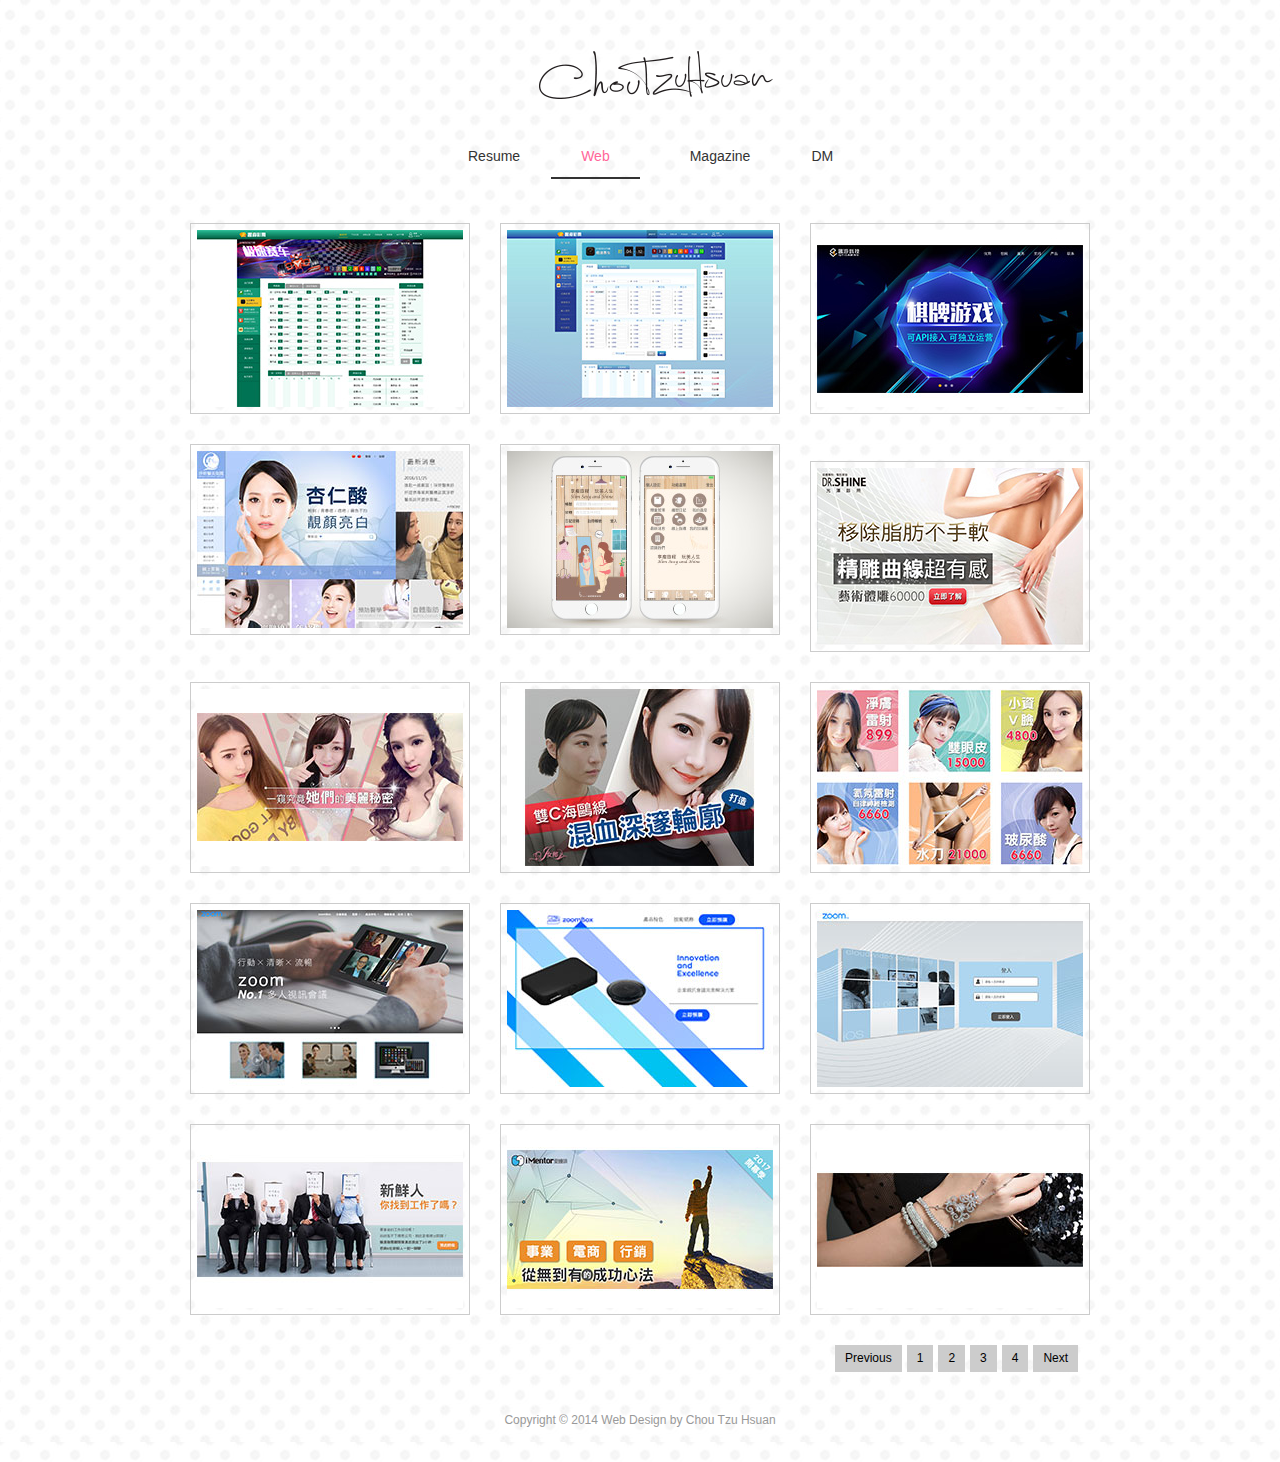
==== index.html @ 3b71560b "10" ====
<!DOCTYPE><!-- InstanceBegin template="/htdocs/Templates/layout.dwt" codeOutsideHTMLIsLocked="false" -->
<head>
<meta http-equiv="Content-Type" content="text/html; charset=utf-8" />
<!-- InstanceBeginEditable name="doctitle" -->
<title>Chou Tzu Hsuan</title>
<!-- InstanceEndEditable -->
<meta name="keywords" content="design ,graphic design , visual design ,web design" />
<meta name="description" content="design ,graphic design , visual design ,web design" />
<script type="text/javascript" src="js/jquery.min.js"></script>
<script type="text/JavaScript" src="js/slimbox2.js"></script>

<script language="javascript" type="text/javascript">
function clearText(field)
{
    if (field.defaultValue == field.value) field.value = '';
    else if (field.value == '') field.value = field.defaultValue;
}
</script>
<!-- InstanceBeginEditable name="head" -->
<!-- InstanceEndEditable -->
<link href="css/templatemo_style.css" rel="stylesheet" type="text/css" />
</head>
<body>
<div id="templatemo_body_wrapper">
<div id="templatemo_wrapper">
	<div id="templatemo_header">
   	  <div id="site_title"><a rel="nofollow" href="index.html">Chou Tzu Hsuan</a></div>
    </div> 
    <div id="templatemo_menu"><!-- InstanceBeginEditable name="EditRegion4" -->
      <ul>
        <li><a href="web/Resume.html">Resume</a></li>
        <li><a href="web/Web.html" class="selected">Web</a></li>
        <li><a href="web/Magazine.html">Magazine</a></li>
        <li><a href="web/Other.html">DM</a></li>
       <!-- <li><a href="web/Video.html">Video</a></li>-->
      </ul>
    </div>
        <div id="templatemo_main">
  		 <ul id="gallery" class="nobullet">
          <li><a href="images/Web/54.jpg" rel="lightbox[portfolio]">
            <img class="img_border" src="images/Web_S/54.jpg" /></a></li>
            <li><a href="images/Web/55.jpg" rel="lightbox[portfolio]">
            <img class="img_border" src="images/Web_S/55.jpg" /></a></li>
            <li class="no_mr"><a href="https://cardgame.lebole5.com:9527/" target="_blank">
            <img class="img_border" src="images/Web_S/56.jpg" /></a></li>
           
`
            <li><a href="images/Web/43.jpg" rel="lightbox[portfolio]">
            <img class="img_border" src="images/Web_S/43.jpg" /></a></li>
            <li><a href="https://marvelapp.com/97g2ga7/screen/45636962" target="_blank">
            <img class="img_border" src="images/Web_S/52.jpg" /></a></li>        
            <li class="no_mr"><a href="images/Web/53.jpg" rel="lightbox[portfolio]">
            <img class="img_border" src="images/Web_S/53.jpg" /></a></li>
  

            <li><a href="images/Web/49.jpg" rel="lightbox[portfolio]">
            <img class="img_border" src="images/Web_S/49.jpg" /></a></li>
            <li><a href="images/Web/50.jpg" rel="lightbox[portfolio]">
            <img class="img_border" src="images/Web_S/50.jpg" /></a></li>
            <li class="no_mr"><a href="images/Web/51.jpg" rel="lightbox[portfolio]">
            <img class="img_border" src="images/Web_S/51.jpg" /></a></li>]


            <li><a href="https://zoomnow.tw/index.php" target="_blank">
            <img class="img_border" src="images/Web_S/40.jpg" /></a></li>
            <li><a href="http://zoombox.co/index.php" target="_blank">
            <img class="img_border" src="images/Web_S/41.jpg" /></a></li>
            <li class="no_mr"><a href="images/Web/42.jpg" rel="lightbox[portfolio]">
            <img class="img_border" src="images/Web_S/42.jpg" /></a></li>

            <li><a href="http://imentor.tw/" target="_blank">
            <img class="img_border" src="images/Web_S/37.jpg" /></a></li>
            <li><a href="images/Web/38.jpg" rel="lightbox[portfolio]">
            <img class="img_border" src="images/Web_S/38.jpg" /></a></li>
            <li class="no_mr"><a href="images/Web/39.jpg" rel="lightbox[portfolio]">
            <img class="img_border" src="images/Web_S/39.jpg" /></a></li>
      </ul>

        <div class="clear"></div>

        <div class="templatemo_paging">
            <ul>
                <li><a href="../web/Web3.html" target="_parent">Previous</a></li>
                <li><a rel="nofollow" href="index.html" target="_parent">1</a></li>
                <li><a rel="nofollow" href="../web/Web1.html" target="_parent">2</a></li>
                <li><a rel="nofollow" href="../web/Web2.html" target="_parent">3</a></li>
                <li><a rel="nofollow" href="../web/Web3.html" target="_parent">4</a></li>
              <li><a href="../web/Web1.html" target="_parent">Next</a></li>
            </ul>
            <div class="clear"></div>
        </div>

    </div><!-- InstanceEndEditable -->
    <div id="templatemo_footer">
  Copyright © 2014 Web Design by Chou Tzu Hsuan
    </div>
  </div>
</div>
</div>
<script type='text/javascript' src='js/logging.js'></script>
</body>
<!-- InstanceEnd --></html>
---- css/templatemo_style.css ----
@import url("slimbox2.css");
/* Credit: http://www.templatemo.com */

body {
	margin: 0;
	padding: 0 0 20px 0;
	color: #FFFFFF;
	font-family: Tahoma, Geneva, sans-serif;
	font-size: 12px;
	line-height: 1.4em;
	background-color: #FFFFFF;
	background-image: url(../images/bg.jpg);
	background-repeat: repeat
}

h1, h2, h3, h4, h5, h6 {
	color: #333;
	font-weight: 400;
	padding: 0;
	margin: 0 0 10px 0;
}

h1 { font-size:34px; margin-bottom: 25px; line-height: 38px  }
h2 {
	font-size: 26px;
	line-height: 28px;
	color: #000;
	font-family: Arial, Helvetica, sans-serif;
}
h3 {
	font-size: 20px;
	line-height: 24px;
	font-family: "微軟正黑體",Arial, Helvetica, sans-serif; }
h4 { font-size:18px 
font-family: "微軟正黑體",Arial, Helvetica, sans-serif; }
h5 { font-size:16px 
font-family:"微軟正黑體",Arial, Helvetica, sans-serif;}
h6 { font-size:12px
font-family: "微軟正黑體",Arial, Helvetica, sans-serif; }

.left { float:left }

.right { float:right }
.clear { clear: both }

.h10 { height: 10px }
.h20 { height: 20px }
.h30 { height: 30px }
.h60 { height: 60px }

img { margin: 0; padding: 0; border: 0 }

.img_border {
	padding: 6px;
	border-top-width: 1px;
	border-right-width: 1px;
	border-bottom-width: 1px;
	border-left-width: 1px;
	border-top-style: solid;
	border-right-style: solid;
	border-bottom-style: solid;
	border-left-style: solid;
	border-top-color: #CCCCCC;
	border-right-color: #CCCCCC;
	border-bottom-color: #CCCCCC;
	border-left-color: #CCCCCC;
}
.img_border_s { padding: 3px }
.img_border_b { padding: 6px }

.img_nom { display: block; margin-bottom: 15px }
.img_fl { float: left; display: block; margin: 1px 20px 8px 0 }
.img_fr { float: right; margin: 1px 0 8px 20px }

p {
	margin: 0 0 15px 0;
	padding: 0;
	color: #333;
}
em {
	color: #333
}

hr { 
	clear: both; 
	margin: 40px 0; 
	height: 5px; 
	border: none; 
	background: url(../images/templatemo_hr_divider.jpg) center bottom 
 }

a:link, a:visited {
	color: #333333;
	text-decoration: none
}
a:hover { text-decoration: none }
a:hover,a:active { outline:none }

a.more, form .more {
	display: block;
	margin-top: 10px;
	color: #f5ef0f;
	width: 86px;
	height: 33px;
	line-height: 30px;
	text-align: center;
	background: url(../images/templatemo_button_small.png);
}

form .more { border: none; cursor: pointer }

a.more:hover, form .more:hover { 
	text-decoration: none; 
	background: url(../images/templatemo_button_small_hover.png)  
}

ol.nobullet, ul.nobullet { margin: 0; padding: 0; list-style: none }
ol.nobullet li, ul.nobullet li { margin: 0; padding: 0 }

ol.number_list { margin: 10px 0 10px 15px; padding: 0; list-style: decimal-leading-zero }
ol.number_list li { margin: 0 0 7px 0; padding: 0 0 0 10px }
ol.number_list li a { color: #b9becd; font-weight: normal; text-decoration: none }
ol.number_list li a:hover { color: #b9becd }

#templatemo_body_wrapper {
	width: 100%;
	background-image: url(../images/bg.jpg);
	background-repeat: repeat;
	background-position: center top;
}
#templatemo_wrapper {
	width: 968px;
	margin: 0 auto;
	padding: 0 10px;
	/* [disabled]background-color: #FFF; */
}
#templatemo_header {
	padding: 20px 34px 0;
	height: 110px;
	position:relative;
}
.templatemo_header_bg {
	position:absolute;
	right:1px;
	top:1px;
	cursor:default;
}
#templatemo_menu {
	height: 41px;
	margin-bottom: 40px;
	padding: 6px 0px 6px 120px;
	
}
#templatemo_middle {
	padding: 0 34px;
	margin-bottom: 40px;
}
#templatemo_main {
	/*padding-top: 100;*/
	padding-right: 34px;
	padding-bottom: 30px;
	padding-left: 34px;
}
#templatemo_content {
	width: 590px;
}
#templatemo_sidebar {
	width: 280px;
}
#templatemo_footer {
	height: 20px;
	/* [disabled]background: url(../images/templatemo_footer.png) no-repeat; */
	text-align: center;
	padding: 10px;
	color: #999;
}

.col { float: left; margin: 0 30px 30px 0 }

.col_2 { width: 435px }
.col_3 { width: 280px }
.col_32 { width: 590px }

.col_4 { width: 202px }
.col_43 { width: 607px }
.col_5 { width: 156px }

/* header */
#site_title {
	float: left;
	/* [disabled]width: 400px; */
	padding-left: 346px;
}

#site_title a {
	display: block;
	width: 240px;
	height: 110px;
	margin: 0 auto;
	text-indent: -10000px;
	background-image: url(../images/peko_logo.png);
	background-repeat: no-repeat;
	cursor: pointer;
}

#templatemo_header .col_4 { margin-top: 40px }
#templatemo_header .col_4 a { display: block; float: right; margin-left: 5px }

/* menu */
#templatemo_menu ul {
	float: left;
	width: auto;
	margin: 0;
	list-style: none;
	padding-top: 0;
	padding-right: 0px;
	padding-bottom: 0;
	padding-left: 162px;
}
#templatemo_menu ul li { margin: 0; padding: 0; display: inline }
#templatemo_menu ul li a {
	display: block;
	float: left;
	line-height: 41px;
	padding: 0 30px;
	margin-right: 1px;
	font-size: 14px;
}
#templatemo_menu ul li a:hover, #templatemo_menu ul li a.selected {
	color: #FF6699;
	border-bottom-width: 2px;
	border-bottom-style: solid;
	border-bottom-color: #333;
	font-family: Arial, Helvetica, sans-serif;
	margin-right: 20px;
}

/* middle */
.event {
	position: relative;
	background-repeat: no-repeat;
	overflow: hidden;
	height: 310px;
	width: 240px;
	padding: 20px;
}

a.event_btn {
	display: block;
	position: absolute;
	bottom: 5px; left: 6px;
	width: 269px;
	height: 68px;
	text-indent: -10000px;
}

/* content */
ul.even_list li a {
	display: block;
	padding: 15px 20px;
	width: 395px;
	margin-bottom: 5px;
	border-bottom: 5px solid #000;
	background: #1b1b1b url(../images/templatemo_go.png) 380px 22px scroll no-repeat
}

ul.even_list li a:hover {
	text-decoration: none;
	background-color: #000000
}
ul.even_list li a span { display: block }
ul.even_list li a span.title { font-weight: 700; color: #fff }
ul.even_list li a span.date { color: #eb9a0c }
ul.even_list li a span.place { color: #fff840 }

#gallery li { display: block; float: left; margin: 0 30px 30px 0; }
#gallery li.no_mr { margin-right: 0 }

#contact_form { padding: 0; margin-bottom: 40px; width: 435px; }
#contact_form form { margin: 0px; padding: 0px; }

#contact_form form .input_field { 
	width: 192px; 
	padding: 5px; 
	margin-bottom: 20px; 
	color: #999999;  
	background: #111111; 
	border: 1px solid #333333;
	font-family: Tahoma, Geneva, sans-serif;
}

#contact_form form label { display: block; margin-bottom: 5px; }

#contact_form form textarea { 
	width: 425px; 
	height: 150px; 
	padding: 5px; 
	margin-bottom: 10px; 
	color: #999999;  
	background: #111111; 
	border: 1px solid #333333; 
	font-family: Tahoma, Geneva, sans-serif;
}

.comment_list { margin: 0; padding: 0; list-style: none }
.comment_list .comment_box { padding: 20px; border-bottom: 3px solid #000 }
.comment_list li { margin-bottom: 20px }
.comment_list li ul { list-style: none; background: none }
.comment_list li ul li { }
.comment_list li ul li .comment_box { background: #222 }
.comment_content { float: right; width: 430px }
.comment_list li ul li.depth_2 .comment_content  { width: 390px }
.comment_list li ul li.depth_3 .comment_box { background: #333 }
.comment_list li ul li.depth_3 .comment_content  { width: 340px }


#comment_form {  }

#comment_form form .input_field { 
	width: 290px; 
	padding: 5px; 
	margin-bottom: 10px; 
	color: #999999;  
	background: #111111; 
	border: 1px solid #333333; 
	font-family: Tahoma, Geneva, sans-serif;
}

#comment_form form label { display: block }

#comment_form form textarea { 
	width: 290px; 
	height: 170px; 
	padding: 5px; 
	margin-bottom: 10px; 
	color: #999999;  
	background: #111111; 
	border: 1px solid #333333; 
	font-family: Tahoma, Geneva, sans-serif;
}
/* sidebar */

/* footer */
#templatemo_footer a{
	line-height: 20px;
	text-align: center;
	display: block;
}


.no_mr { margin-right: 0 }

.templatemo_paging {
	margin-top: 0px;
	margin-right: 0px;
	margin-left: 0px;
	padding-top: 0px;
	padding-right: 0px;
	padding-bottom: 0px;
	padding-left: 0px;
}
.templatemo_paging ul_1 {
	margin: 0px;
	list-style: none;
	padding-top: 0px;
	padding-right: 0px;
	padding-bottom: 0px;
	padding-left: 702px;
}
.templatemo_paging ul {
	margin: 0px;
	list-style: none;
	padding-top: 0px;
	padding-right: 0px;
	padding-bottom: 0px;
	padding-left: 640px;
}

.indextemplatemo_paging ul {
	margin: 0;
	padding: 0;
	list-style: none;
}


.templatemo_paging ul li {
	margin: 0;
	display: inline;
	padding-top: 0;
	padding-right: 0;
	padding-bottom: 0;
	padding-left: 0px;
}
.indextemplatemo_paging ul li {
	margin: 0;
	display: inline;
	padding-top: 0;
	padding-right: 0;
	padding-bottom: 0px;
	padding-left: 0;
}


.templatemo_paging ul li a {
	float: left;
	display: block;
	color: #000;
	text-decoration: none;
	/* [disabled]border: 1px solid #282828; */
	padding-top: 5px;
	padding-right: 10px;
	padding-bottom: 5px;
	padding-left: 10px;
	cursor: pointer;
	background-color: #CCC;
	font-family: Arial, Helvetica, sans-serif;
	margin-left: 5px;
}
.indextemplatemo_paging ul li a  {
	float: right;
	display: block;
	color: #000;
	text-decoration: none;
	margin-right: 5px;
	border: 1px solid #282828;
	padding-top: 5px;
	padding-right: 10px;
	padding-bottom: 5px;
	padding-left: 10px;
	cursor: pointer;
	list-style-type: none;
	background-color: #CCC;
	font-family: Arial, Helvetica, sans-serif;
}


.templatemo_paging ul li a:hover {
	color: #fff;
	background: #282828;
	border: 1px solid #000;
	cursor: pointer;
}
.indextemplatemo_paging ul li a:hover {
	color: #fff;
	background: #282828;
	border: 1px solid #000;
	cursor: pointer;
}

.enterArea {
	text-align: right;
	position: absolute;
	height: 20px;
	width: 80px;
	right: 135px;
	bottom: -257px;
}
.enterArea a {
	font-family: "Arial Black", Gadget, sans-serif;
	font-size: 15px;
	color: #963;
	text-decoration: none;
	font-weight: bold;
	letter-spacing: 0px;
}
.enterArea a:hover {
	font-style: italic;
	color: #630;
}
.container {
	height: 530px;
	width: 840px;
	margin-right: auto;
	margin-left: auto;
	margin-bottom: 50px;
	position: relative;
}
.view {
width: 300px;
height: 200px;
float: left;
border: 1px solid #32afe0;
overflow: hidden;
position: relative;
text-align: center;
/*-webkit-box-shadow: 1px 1px 2px #e6e6e6;
-moz-box-shadow: 1px 1px 2px #e6e6e6;
box-shadow: 1px 1px 2px #e6e6e6;*/
cursor: default;
background-color: #4b4b4b;
margin-left: 100px;
margin-top: 60px;
}
.view>a{
position: absolute;
width: 100%;
height: 100%;
left: 0;
top: 0;
z-index: 100;
	}
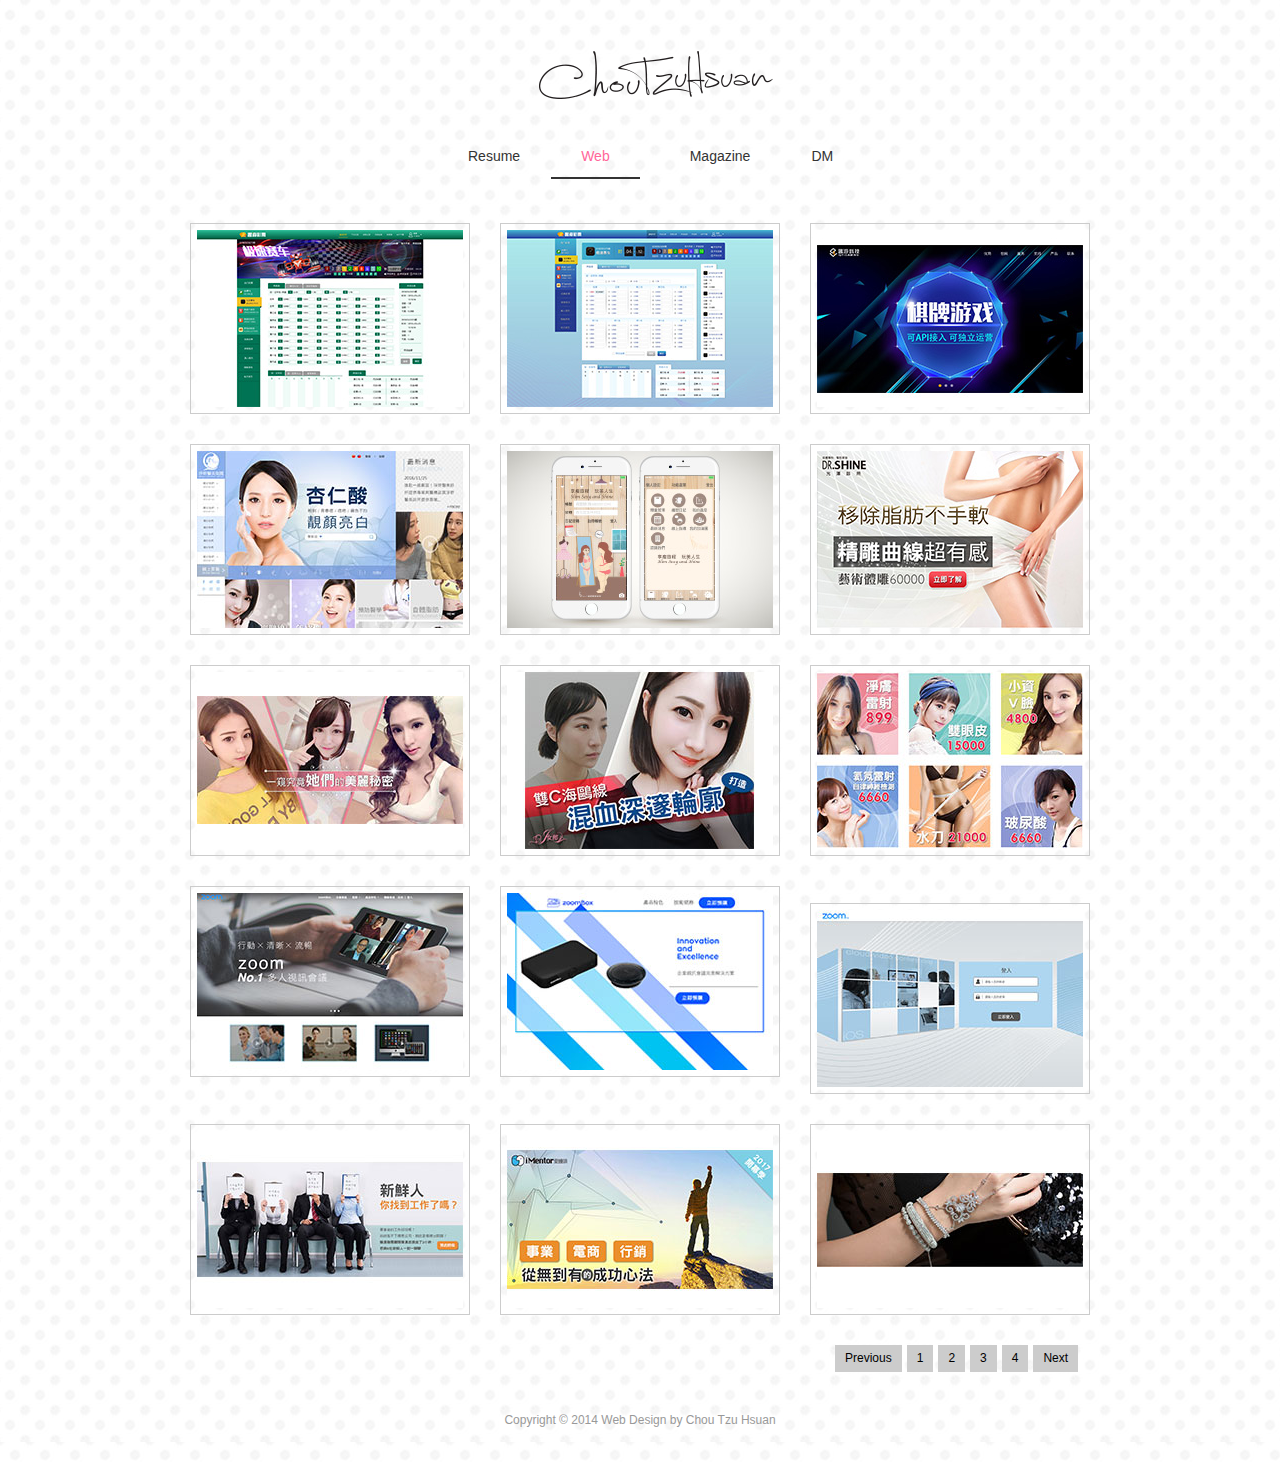
==== commit d7e6f645: "11" ====
--- a/index.html
+++ b/index.html
@@ -44,7 +44,6 @@
             <li class="no_mr"><a href="https://cardgame.lebole5.com:9527/" target="_blank">
             <img class="img_border" src="images/Web_S/56.jpg" /></a></li>
            
-`
             <li><a href="images/Web/43.jpg" rel="lightbox[portfolio]">
             <img class="img_border" src="images/Web_S/43.jpg" /></a></li>
             <li><a href="https://marvelapp.com/97g2ga7/screen/45636962" target="_blank">
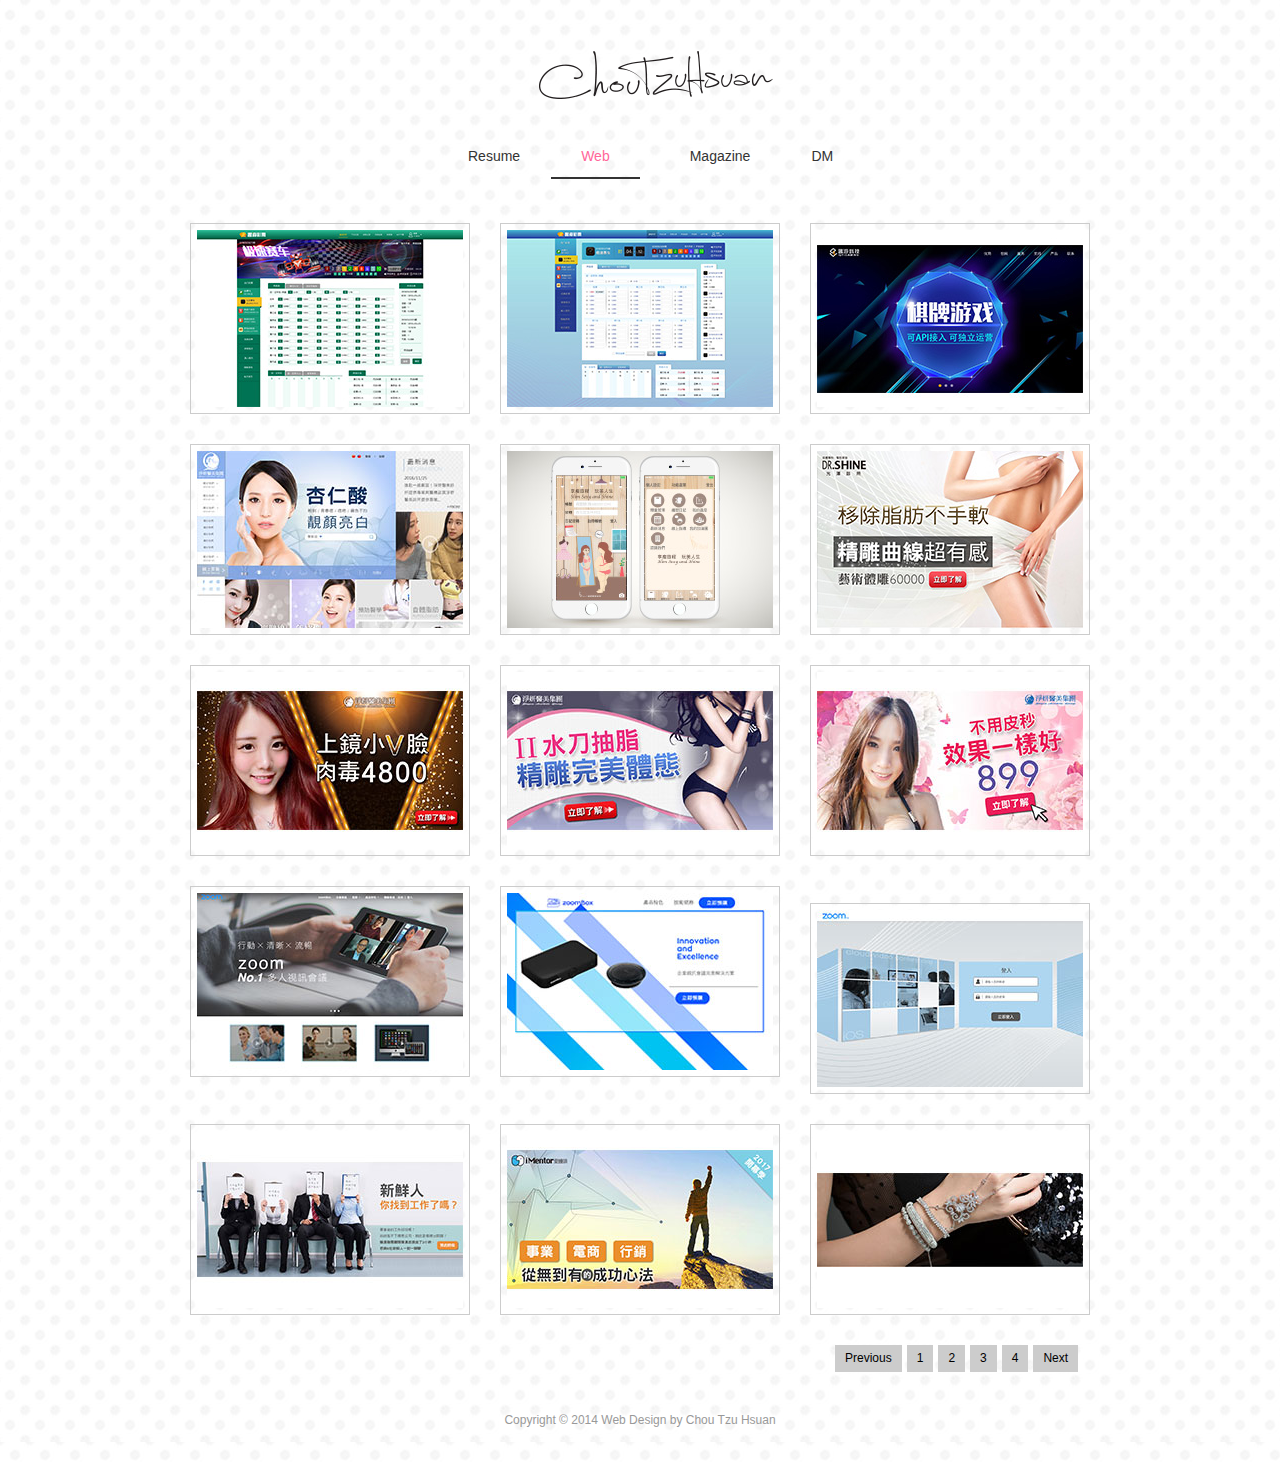
==== commit 0430fa2e: "12" ====
--- a/index.html
+++ b/index.html
@@ -52,12 +52,12 @@
             <img class="img_border" src="images/Web_S/53.jpg" /></a></li>
   
 
-            <li><a href="images/Web/49.jpg" rel="lightbox[portfolio]">
-            <img class="img_border" src="images/Web_S/49.jpg" /></a></li>
-            <li><a href="images/Web/50.jpg" rel="lightbox[portfolio]">
-            <img class="img_border" src="images/Web_S/50.jpg" /></a></li>
-            <li class="no_mr"><a href="images/Web/51.jpg" rel="lightbox[portfolio]">
-            <img class="img_border" src="images/Web_S/51.jpg" /></a></li>]
+            <li><a href="images/Web/46.jpg" rel="lightbox[portfolio]">
+            <img class="img_border" src="images/Web_S/46.jpg" /></a></li>
+            <li><a href="images/Web/47.jpg" rel="lightbox[portfolio]">
+            <img class="img_border" src="images/Web_S/47.jpg" /></a></li>
+            <li class="no_mr"><a href="images/Web/48.jpg" rel="lightbox[portfolio]">
+            <img class="img_border" src="images/Web_S/48.jpg" /></a></li>]
 
 
             <li><a href="https://zoomnow.tw/index.php" target="_blank">
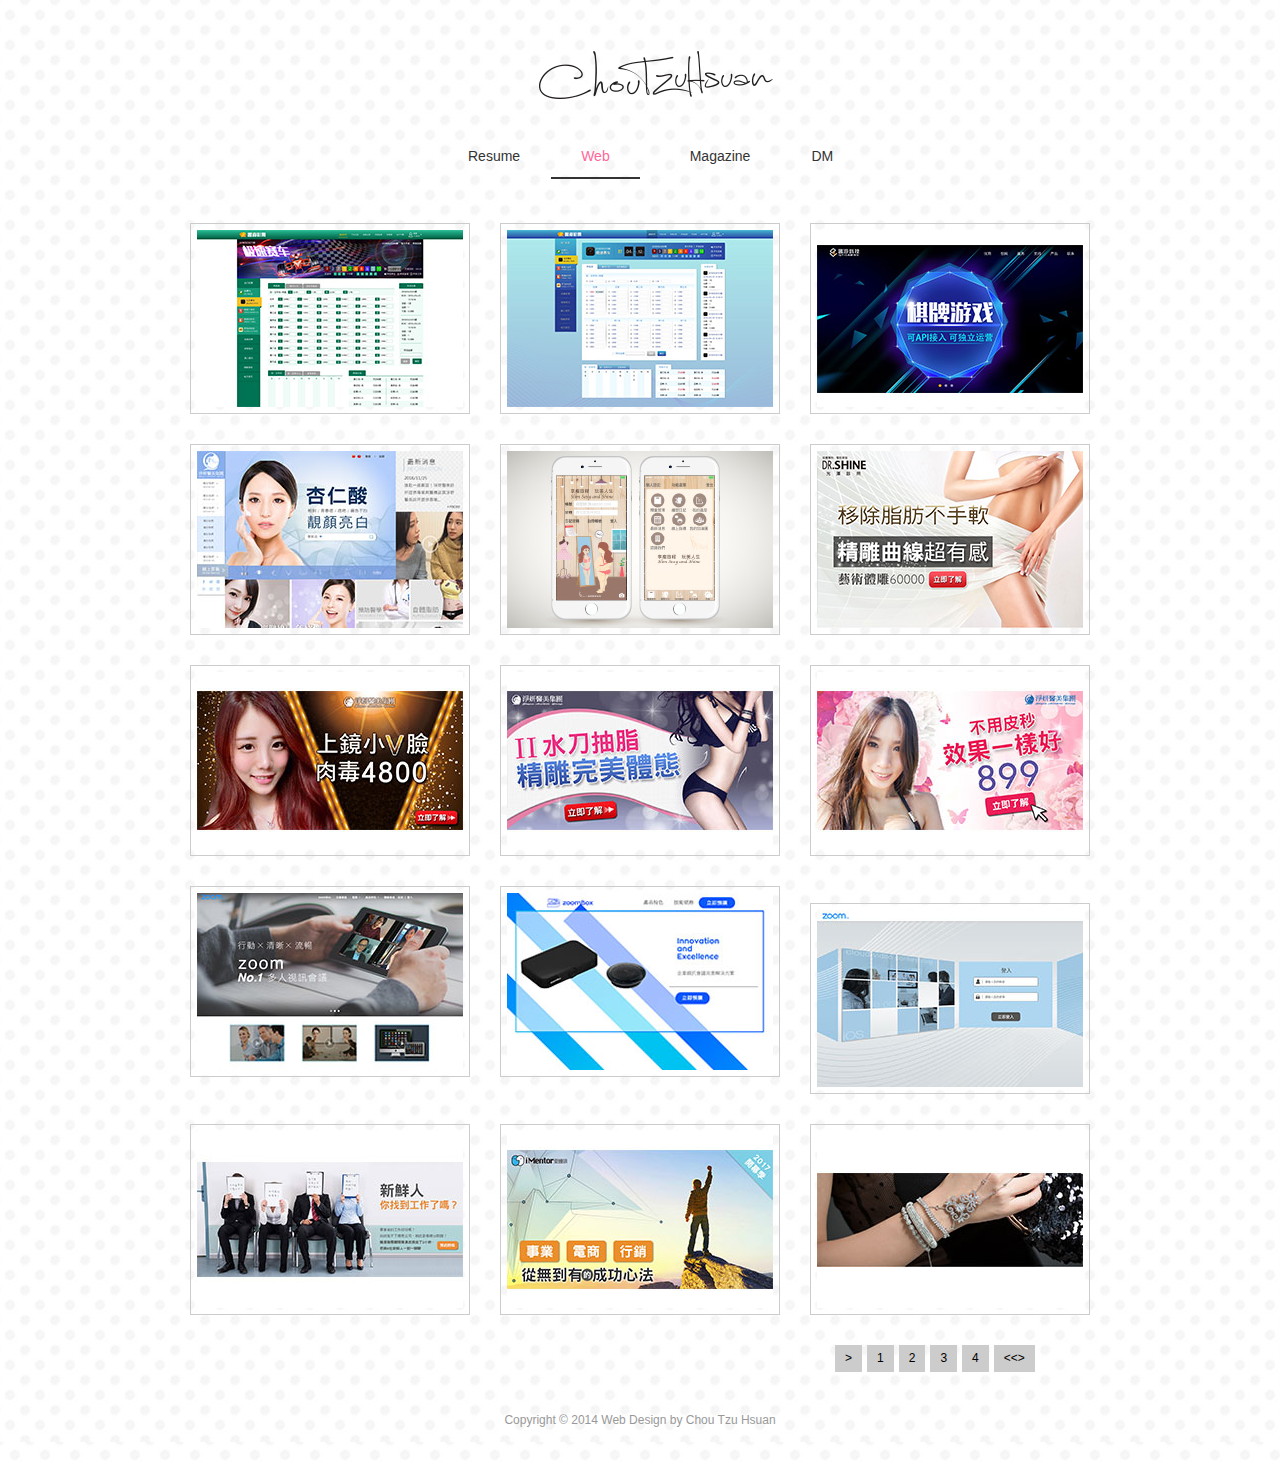
==== commit aae4d1d9: "12" ====
--- a/index.html
+++ b/index.html
@@ -79,12 +79,12 @@
 
         <div class="templatemo_paging">
             <ul>
-                <li><a href="../web/Web3.html" target="_parent">Previous</a></li>
+                <li><a href="web/Web3.html" target="_parent">></a></li>
                 <li><a rel="nofollow" href="index.html" target="_parent">1</a></li>
-                <li><a rel="nofollow" href="../web/Web1.html" target="_parent">2</a></li>
-                <li><a rel="nofollow" href="../web/Web2.html" target="_parent">3</a></li>
-                <li><a rel="nofollow" href="../web/Web3.html" target="_parent">4</a></li>
-              <li><a href="../web/Web1.html" target="_parent">Next</a></li>
+                <li><a rel="nofollow" href="web/Web1.html" target="_parent">2</a></li>
+                <li><a rel="nofollow" href="web/Web2.html" target="_parent">3</a></li>
+                <li><a rel="nofollow" href="web/Web3.html" target="_parent">4</a></li>
+              <li><a href="web/Web1.html" target="_parent"><<></a></li>
             </ul>
             <div class="clear"></div>
         </div>
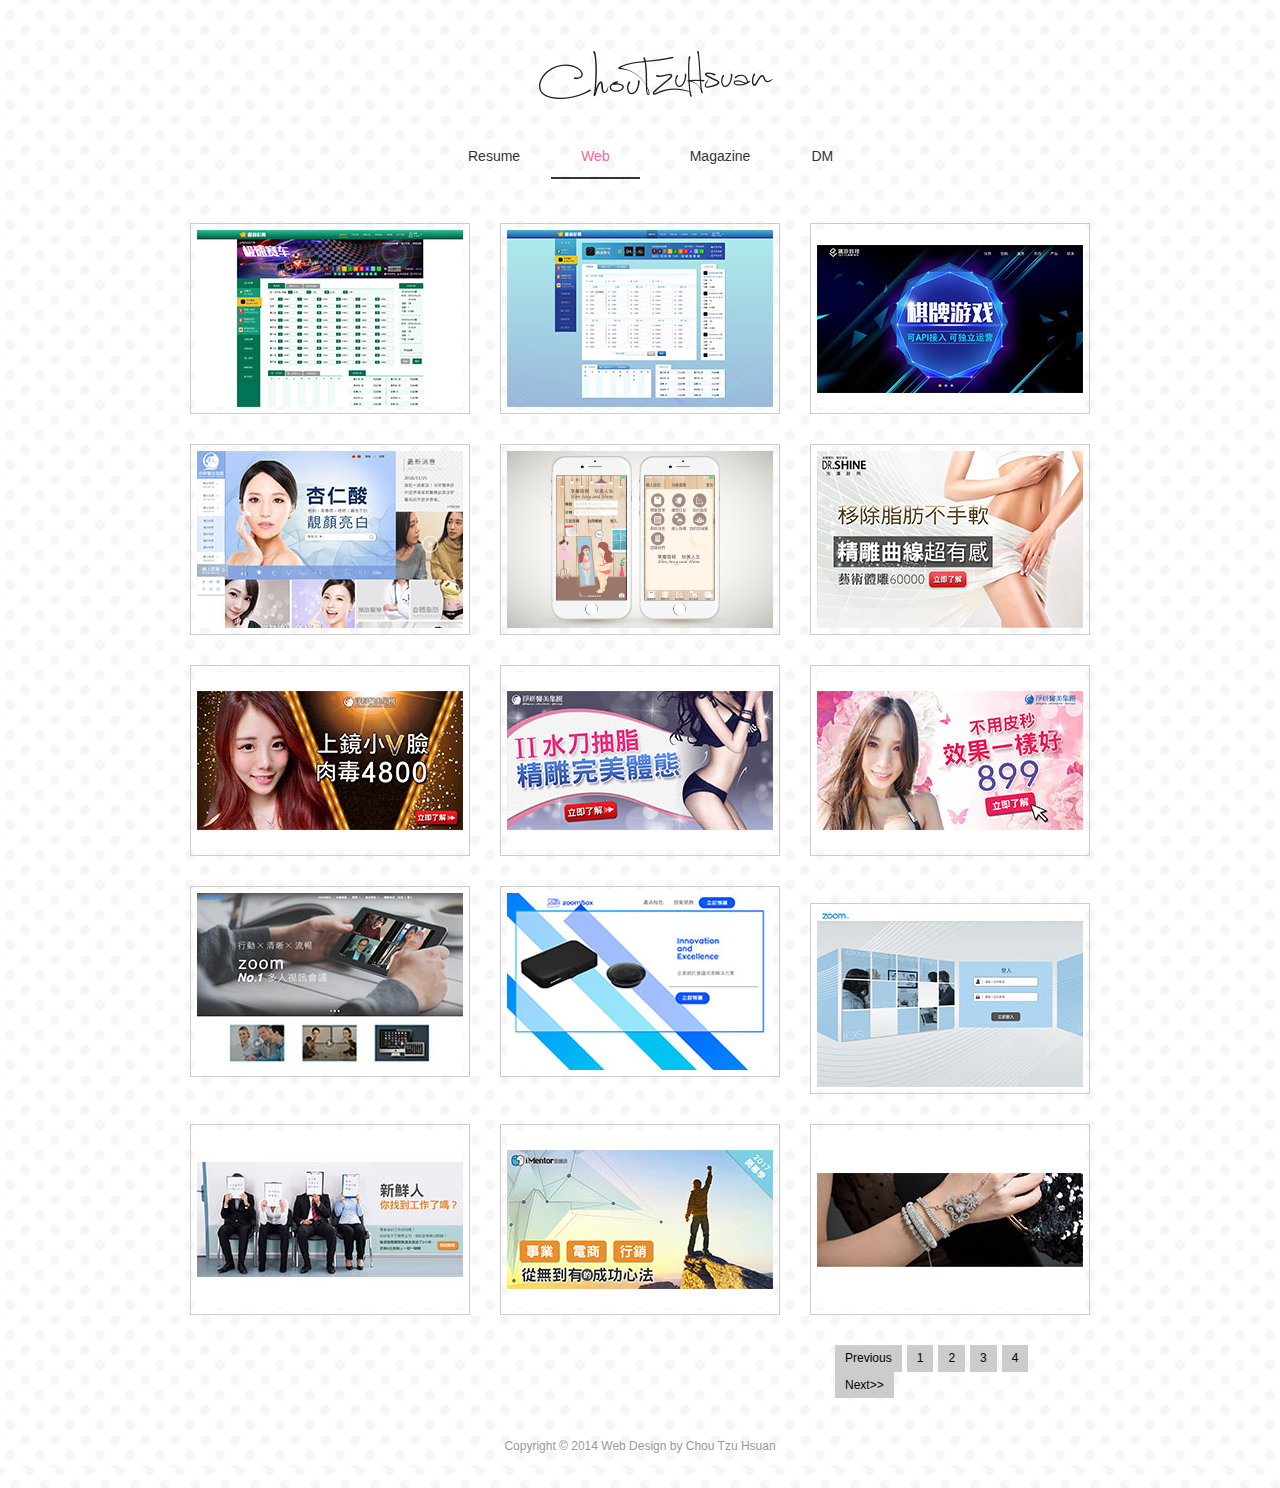
==== commit 7d3ffa33: "13" ====
--- a/index.html
+++ b/index.html
@@ -79,12 +79,12 @@
 
         <div class="templatemo_paging">
             <ul>
-                <li><a href="web/Web3.html" target="_parent">></a></li>
+                <li><a href="web/Web3.html" target="_parent">Previous</a></li>
                 <li><a rel="nofollow" href="index.html" target="_parent">1</a></li>
                 <li><a rel="nofollow" href="web/Web1.html" target="_parent">2</a></li>
                 <li><a rel="nofollow" href="web/Web2.html" target="_parent">3</a></li>
                 <li><a rel="nofollow" href="web/Web3.html" target="_parent">4</a></li>
-              <li><a href="web/Web1.html" target="_parent"><<></a></li>
+              <li><a href="web/Web1.html" target="_parent">Next>></a></li>
             </ul>
             <div class="clear"></div>
         </div>
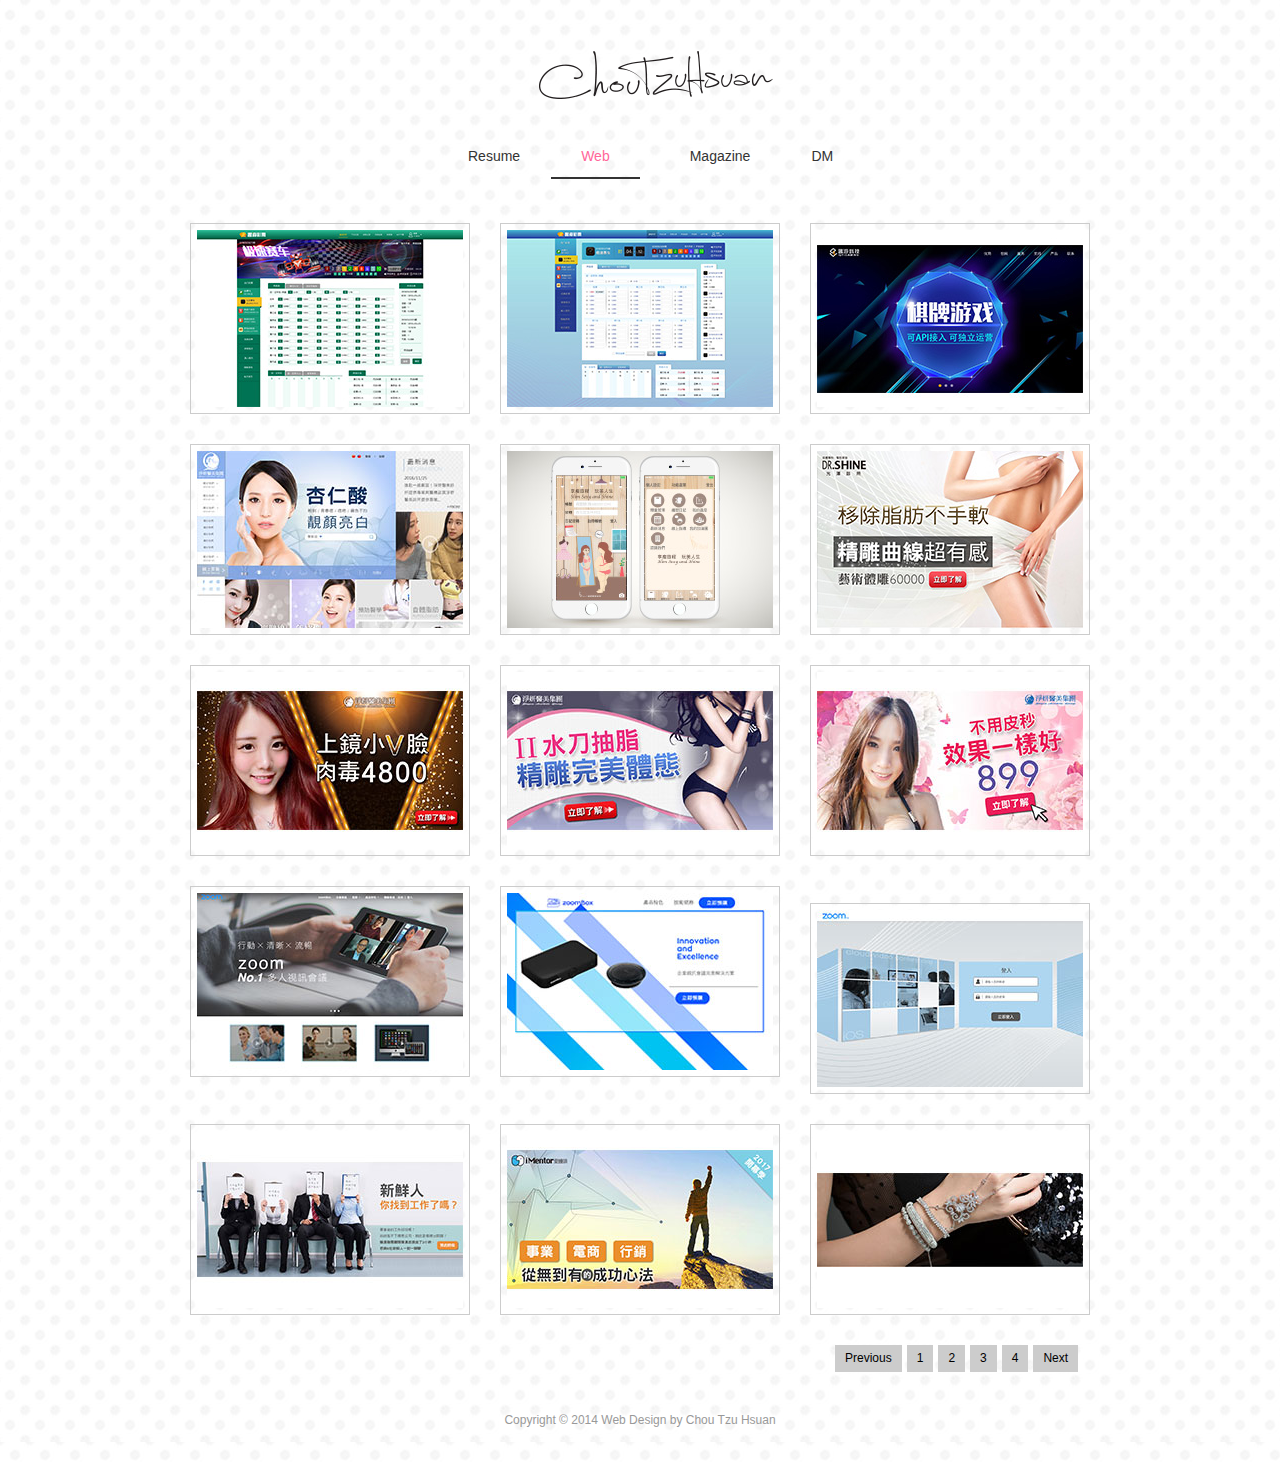
==== commit af0d2db8: "13" ====
--- a/index.html
+++ b/index.html
@@ -84,7 +84,7 @@
                 <li><a rel="nofollow" href="web/Web1.html" target="_parent">2</a></li>
                 <li><a rel="nofollow" href="web/Web2.html" target="_parent">3</a></li>
                 <li><a rel="nofollow" href="web/Web3.html" target="_parent">4</a></li>
-              <li><a href="web/Web1.html" target="_parent">Next>></a></li>
+              <li><a href="web/Web1.html" target="_parent">Next</a></li>
             </ul>
             <div class="clear"></div>
         </div>
